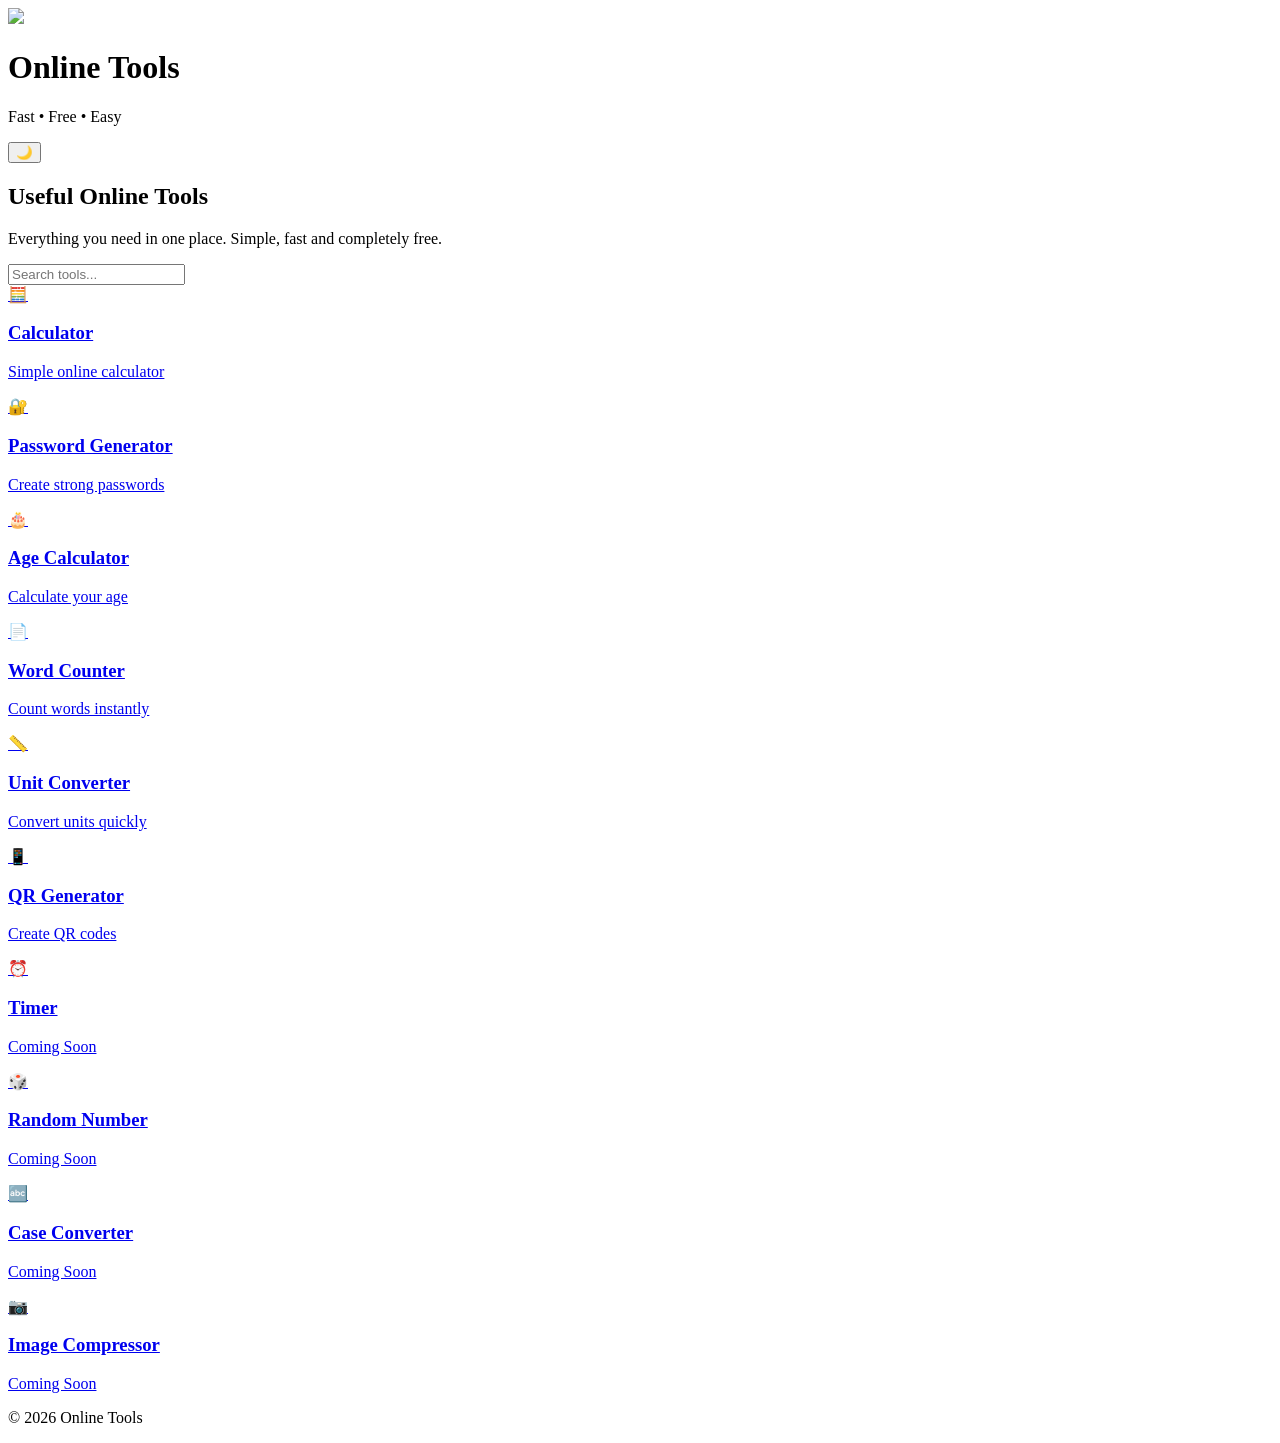
==== index.html @ cfcdf2d9 "Create index.html" ====
<!DOCTYPE html>
<html lang="en">
<head>
<meta charset="UTF-8">
<meta name="viewport" content="width=device-width, initial-scale=1.0">

<title>Online Tools | Free & Fast Web Tools</title>
<meta name="description" content="Free online tools including calculator, QR code generator, password generator, age calculator, word counter and more.">

<link rel="preconnect" href="https://fonts.googleapis.com">
<link rel="preconnect" href="https://fonts.gstatic.com" crossorigin>

<link href="https://fonts.googleapis.com/css2?family=Poppins:wght@300;400;600;700&display=swap" rel="stylesheet">

<link rel="stylesheet" href="style.css">

<link rel="icon" href="https://img.icons8.com/fluency/96/toolbox.png">
</head>

<body>

<header>

<div class="logo">

<img src="https://img.icons8.com/fluency/96/toolbox.png">

<div>

<h1>Online Tools</h1>

<p>Fast • Free • Easy</p>

</div>

</div>

<button id="themeBtn">
🌙
</button>

</header>

<section class="hero">

<h2>Useful Online Tools</h2>

<p>
Everything you need in one place.
Simple, fast and completely free.
</p>

<input
id="search"
type="text"
placeholder="Search tools..."
>

</section>

<section id="tools" class="grid">

<a href="tools/calculator/" class="card">
🧮
<h3>Calculator</h3>
<p>Simple online calculator</p>
</a>

<a href="tools/password-generator/" class="card">
🔐
<h3>Password Generator</h3>
<p>Create strong passwords</p>
</a>

<a href="tools/age-calculator/" class="card">
🎂
<h3>Age Calculator</h3>
<p>Calculate your age</p>
</a>

<a href="tools/word-counter/" class="card">
📄
<h3>Word Counter</h3>
<p>Count words instantly</p>
</a>

<a href="tools/unit-converter/" class="card">
📏
<h3>Unit Converter</h3>
<p>Convert units quickly</p>
</a>

<a href="tools/qr-generator/" class="card">
📱
<h3>QR Generator</h3>
<p>Create QR codes</p>
</a>

</section>

<div class="ad-box">

<!-- Yektanet Ad #1 -->

</div>

<section class="grid">

<a href="#" class="card">
⏰
<h3>Timer</h3>
<p>Coming Soon</p>
</a>

<a href="#" class="card">
🎲
<h3>Random Number</h3>
<p>Coming Soon</p>
</a>

<a href="#" class="card">
🔤
<h3>Case Converter</h3>
<p>Coming Soon</p>
</a>

<a href="#" class="card">
📷
<h3>Image Compressor</h3>
<p>Coming Soon</p>
</a>

</section>

<div class="ad-box">

<!-- Yektanet Ad #2 -->

</div>

<footer>

<p>

© 2026 Online Tools

</p>

</footer>

<script src="script.js"></script>

</body>
</html>
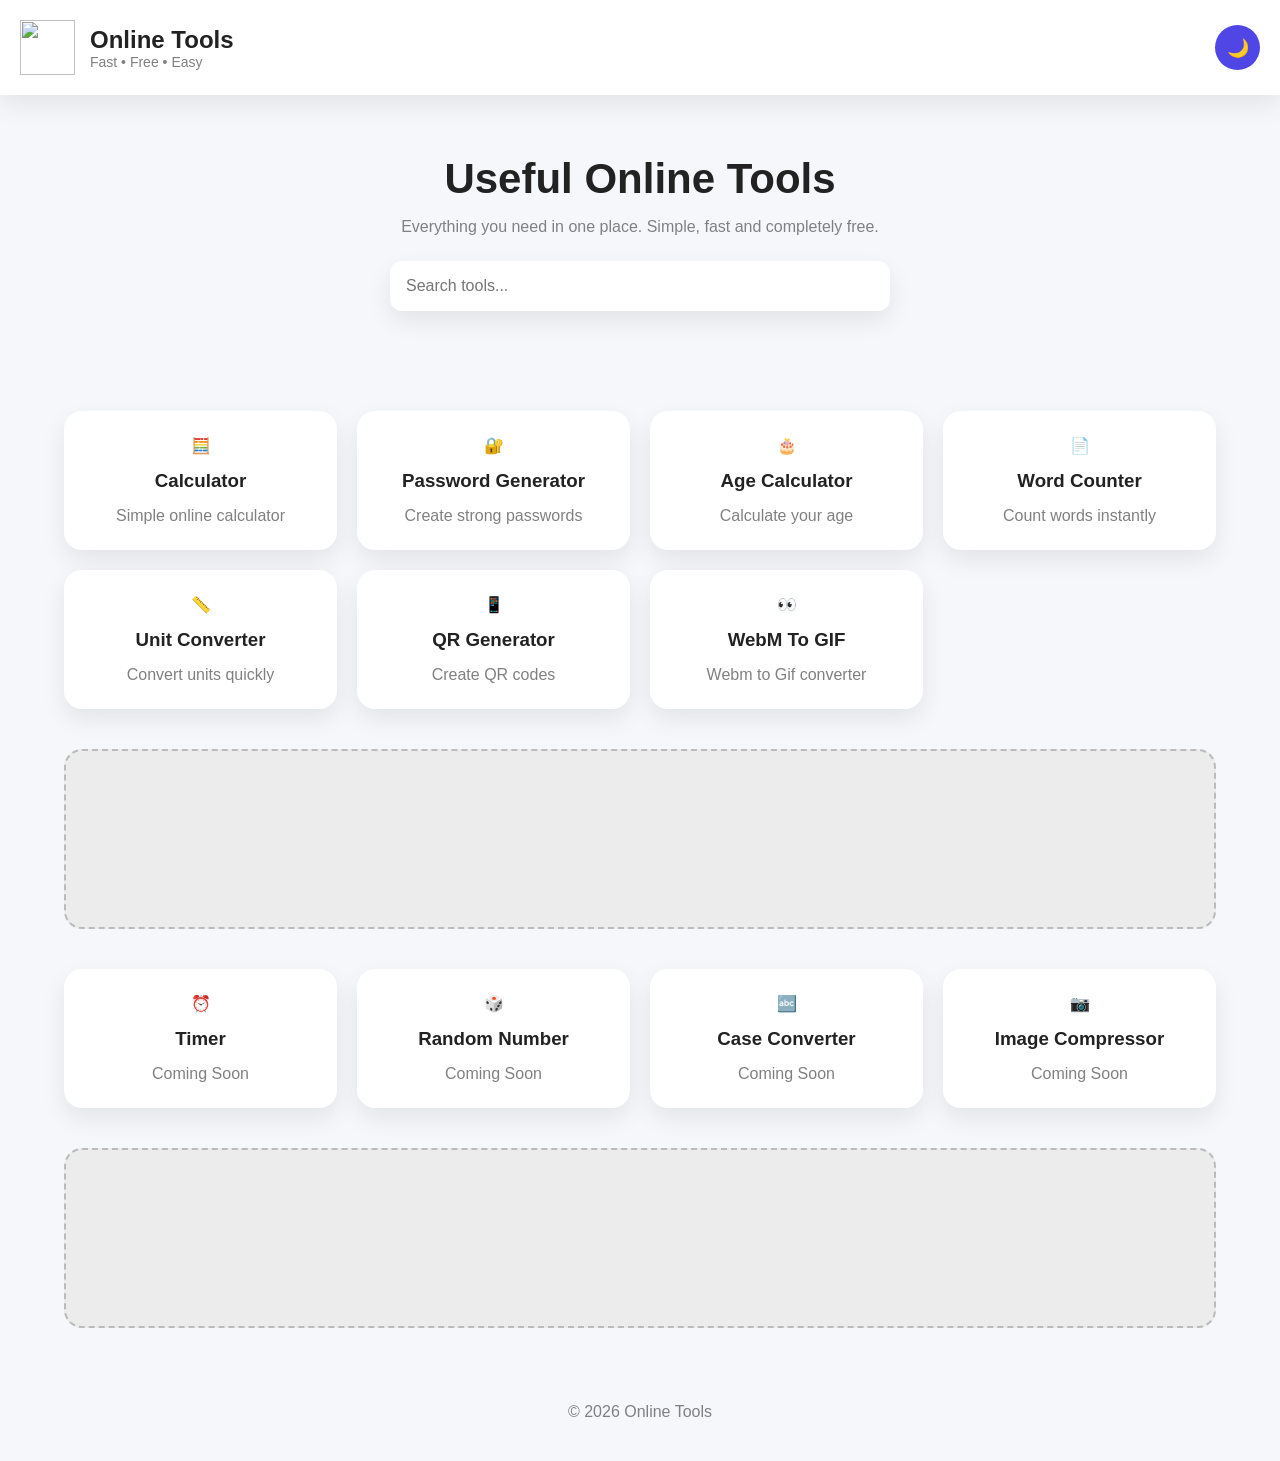
==== commit 18f0b232: "Update index.html" ====
--- a/index.html
+++ b/index.html
@@ -96,6 +96,11 @@
 <p>Create QR codes</p>
 </a>
 
+<a href="tools/webm-to-gif/" class="card">
+  👀
+  <h3>WebM To GIF</h3>
+<p>Webm to Gif converter</p>
+</a>
 </section>
 
 <div class="ad-box">
--- a/style.css
+++ b/style.css
@@ -0,0 +1,169 @@
+*{
+    margin:0;
+    padding:0;
+    box-sizing:border-box;
+    font-family:'Poppins',sans-serif;
+}
+
+:root{
+    --bg:#f5f7fb;
+    --card:#ffffff;
+    --text:#222;
+    --primary:#4f46e5;
+    --shadow:0 10px 25px rgba(0,0,0,.08);
+}
+
+body.dark{
+    --bg:#111827;
+    --card:#1f2937;
+    --text:#ffffff;
+}
+
+body{
+    background:var(--bg);
+    color:var(--text);
+    transition:.3s;
+}
+
+header{
+    display:flex;
+    justify-content:space-between;
+    align-items:center;
+    padding:20px;
+    background:var(--card);
+    box-shadow:var(--shadow);
+    position:sticky;
+    top:0;
+    z-index:999;
+}
+
+.logo{
+    display:flex;
+    align-items:center;
+    gap:15px;
+}
+
+.logo img{
+    width:55px;
+    height:55px;
+}
+
+.logo h1{
+    font-size:24px;
+}
+
+.logo p{
+    color:gray;
+    font-size:14px;
+}
+
+#themeBtn{
+    border:none;
+    background:var(--primary);
+    color:white;
+    width:45px;
+    height:45px;
+    border-radius:50%;
+    cursor:pointer;
+    font-size:18px;
+}
+
+.hero{
+    text-align:center;
+    padding:60px 20px;
+}
+
+.hero h2{
+    font-size:42px;
+    margin-bottom:15px;
+}
+
+.hero p{
+    color:gray;
+    max-width:650px;
+    margin:auto;
+    margin-bottom:25px;
+}
+
+#search{
+    width:100%;
+    max-width:500px;
+    padding:16px;
+    border:none;
+    border-radius:12px;
+    box-shadow:var(--shadow);
+    font-size:16px;
+}
+
+.grid{
+    width:90%;
+    max-width:1200px;
+    margin:40px auto;
+    display:grid;
+    grid-template-columns:repeat(auto-fit,minmax(220px,1fr));
+    gap:20px;
+}
+
+.card{
+    background:var(--card);
+    padding:25px;
+    border-radius:18px;
+    text-align:center;
+    text-decoration:none;
+    color:var(--text);
+    box-shadow:var(--shadow);
+    transition:.25s;
+}
+
+.card:hover{
+    transform:translateY(-8px);
+}
+
+.card h3{
+    margin:15px 0;
+}
+
+.card p{
+    color:gray;
+}
+
+.ad-box{
+    width:90%;
+    max-width:1200px;
+    margin:35px auto;
+    min-height:180px;
+    background:#ececec;
+    border:2px dashed #bbb;
+    border-radius:18px;
+    display:flex;
+    align-items:center;
+    justify-content:center;
+    color:#777;
+    font-size:20px;
+}
+
+footer{
+    text-align:center;
+    padding:40px;
+    color:gray;
+}
+
+@media(max-width:768px){
+
+.hero h2{
+    font-size:30px;
+}
+
+.logo h1{
+    font-size:20px;
+}
+
+.grid{
+    grid-template-columns:repeat(2,1fr);
+}
+
+.card{
+    padding:20px;
+}
+
+}
